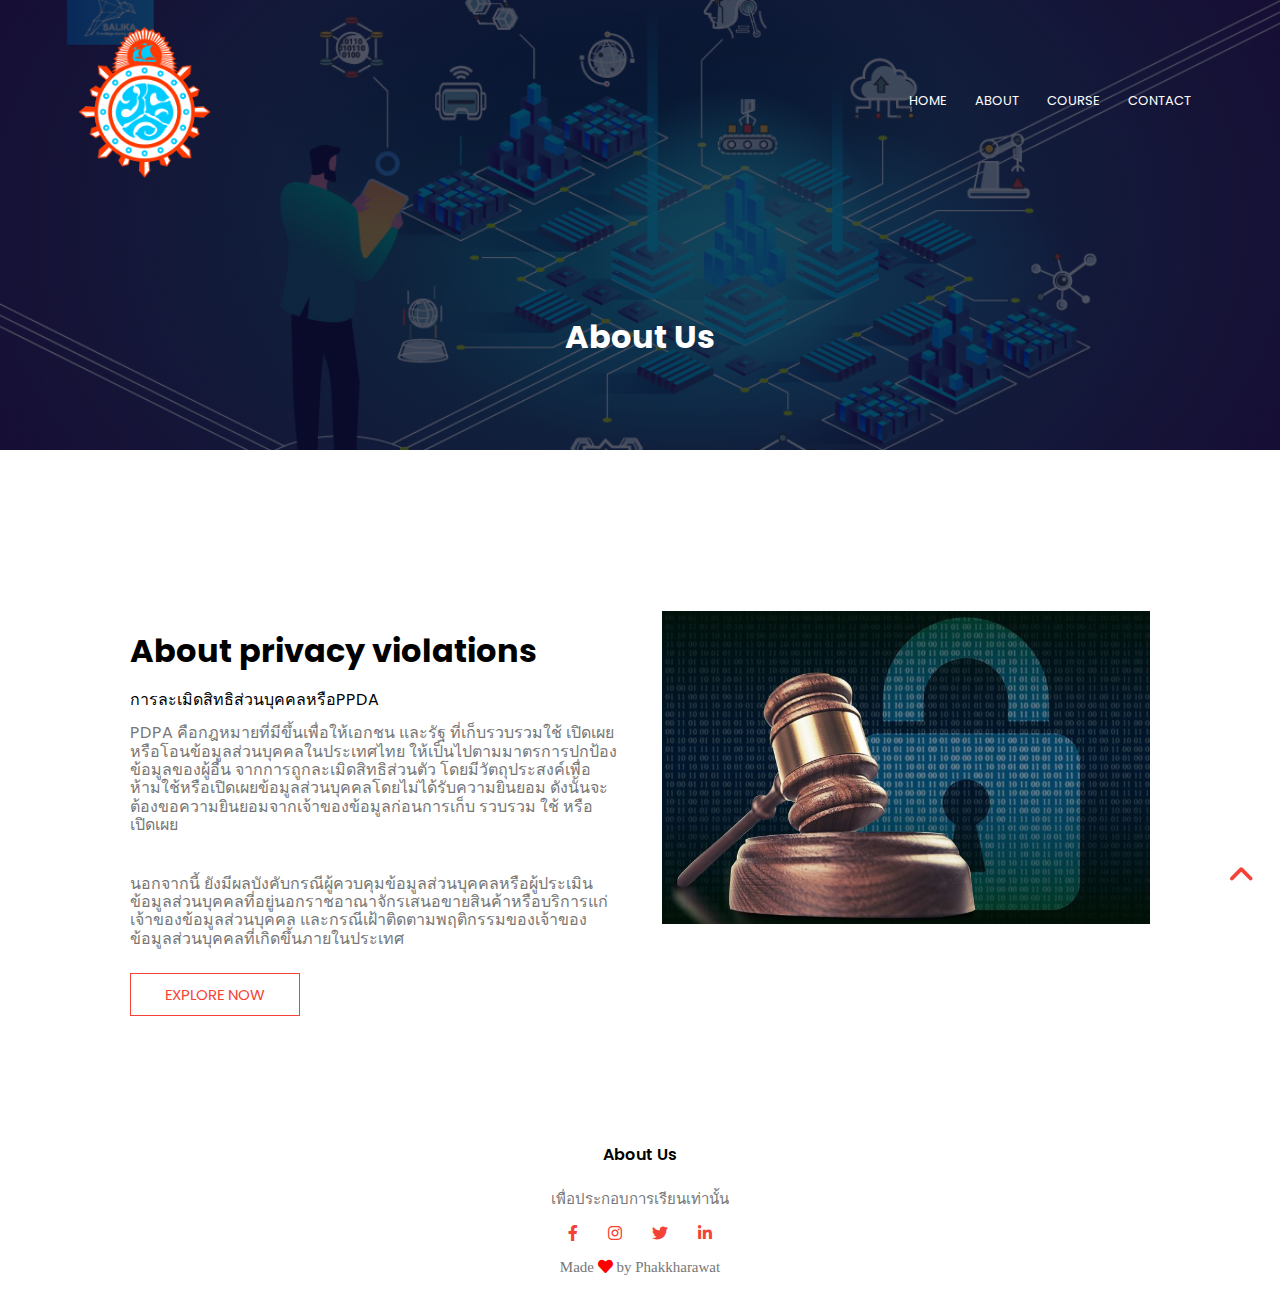
==== about.html @ 1e9be0e5 "add workkkk" ====
<!DOCTYPE html>
<html lang="en">

<head>
  <meta charset="UTF-8">
  <meta name="viewport" content="width=device-width, initial-scale=1.0">
  <link rel="stylesheet" href="css/normalize.css">
  <link rel="stylesheet" href="css/all.min.css">
  <link rel="stylesheet" href="css/main.css">
  <link rel="preconnect" href="https://fonts.googleapis.com">
  <link rel="preconnect" href="https://fonts.gstatic.com" crossorigin>
  <link href="https://fonts.googleapis.com/css2?family=Poppins:wght@400;500;600;700;800&display=swap" rel="stylesheet">
  <title>FOR UNIVERSITY</title>
</head>

<body>
  <!-- Start Header -->
  <section class="sub-header" id="home">
    <nav>
      <a href="index.html"><img src="imgs/logo cru.png" alt=""></a>
      <div class="nav-links" id="navlinks">
        <i class="fa fa-times" onclick="hideMenu()"></i>
        <ul>
          <li><a href="index.html">Home</a></li>
          <li><a href="about.html">About</a></li>
          <li><a href="course.html">Course</a></li>

          <li><a href="contact.html">Contact</a></li>
        </ul>
      </div>
      <i class="fa fa-bars" onclick="showMenu()"></i>
    </nav>
    <h1>About Us</h1>
  </section>
  <!-- End Header -->
  <!-- S About Us Contant -->
  <section class="about-us">
    <div class="row">
      <div class="about-col">
        <h1>About privacy violations</h1>
        การละเมิดสิทธิส่วนบุคคลหรือPPDA
        <p>PDPA คือกฎหมายที่มีขึ้นเพื่อให้เอกชน และรัฐ ที่เก็บรวบรวมใช้ เปิดเผย หรือโอนข้อมูลส่วนบุคคลในประเทศไทย
          ให้เป็นไปตามมาตรการปกป้องข้อมูลของผู้อื่น จากการถูกละเมิดสิทธิส่วนตัว
          โดยมีวัตถุประสงค์เพื่อห้ามใช้หรือเปิดเผยข้อมูลส่วนบุคคลโดยไม่ได้รับความยินยอม
          ดังนั้นจะต้องขอความยินยอมจากเจ้าของข้อมูลก่อนการเก็บ รวบรวม ใช้ หรือเปิดเผย</p>
        <p>นอกจากนี้
          ยังมีผลบังคับกรณีผู้ควบคุมข้อมูลส่วนบุคคลหรือผู้ประเมินข้อมูลส่วนบุคคลที่อยู่นอกราชอาณาจักรเสนอขายสินค้าหรือบริการแก่เจ้าของข้อมูลส่วนบุคคล
          และกรณีเฝ้าติดตามพฤติกรรมของเจ้าของข้อมูลส่วนบุคคลที่เกิดขึ้นภายในประเทศ</p>
        <a href="https://www.pptvhd36.com/news/%E0%B8%AA%E0%B8%B1%E0%B8%87%E0%B8%84%E0%B8%A1/173375"
          class="btn-1 red-btn">EXPLORE NOW</a>
      </div>
      <div class="about-col">
        <img src="imgs/โทษ.jpg" alt="">
      </div>
    </div>



  </section>


  <!-- E About Us Contant -->


  <!-- Start Footer -->
  <footer>
    <h4>About Us</h4>
    <p>เพื่อประกอบการเรียนเท่านั้น</p>
    <div class="icons">
      <i class="fab fa-facebook-f"></i>
      <i class="fab fa-instagram"></i>
      <i class="fab fa-twitter"></i>
      <i class="fab fa-linkedin-in"></i>
    </div>
    <p>Made <i class="fas fa-heart"></i> by Phakkharawat</p>
  </footer>
  <!-- End Footer -->
  <div class="up">
    <a href="#home">
      <i class="fas fa-angle-up"></i>
    </a>
  </div>

  <!-- Javascript -->
  <script>
    var navlinks = document.getElementById("navlinks");
    function showMenu() {
      navlinks.style.right = "0"
    }
    function hideMenu() {
      navlinks.style.right = "-200px"
    }
  </script>


</body>

</html>
---- css/main.css ----
* {
  box-sizing: border-box;
  margin: 0;
  padding: 0;
  -moz-box-sizing: border-box;
}
:root {
  --main-color: #f44336;
}
html {
  scroll-behavior: smooth;
}
::selection {
  background-color: var(--main-color);
  color: #fff;
}
body {
font-family: 'Poppins', sans-serif;
}
ul { 
  list-style: none;
}

.spechial-heading {
  width: 80%;
  margin: auto;
  text-align: center;
  padding-top: 100px;
}
.spechial-heading h1 {
  font-size: 36px;
  font-weight: 600;
}
.spechial-heading p {
  color: #777;
  font-size: 14px;
  font-weight: 300;
  line-height: 22px;
  padding: 10px;
}


/* Satrt Header */
.header {
  width: 100%;
  height: 100vh;
  background-image: url(../imgs/comcom.jpg);
  background-position: center;
  background-size: cover;
  position: relative;
}
.header::before {
  content: "";
  position: absolute;
  left: 0;
  top: 0;
  width: 100%;
  height: 100%;
  background-color: rgb(0 0 0 / 60%);
}
nav {
  display: flex;
  padding: 2% 6%;
  align-items: center;
  justify-content: space-between;
  position: relative;
}
nav .fa {
  display: none;
}

nav img {
  width: 135px;
}
.nav-links {
  flex: 1;
  text-align: right;
}
.nav-links ul li {
  display: inline-block;
  padding: 8px 12px ;
  position: relative;
  text-transform: uppercase;
}
.nav-links ul li::after {
  content: "";
  width: 0;
  height: 2px;
  background: var(--main-color);
  display: block;
  margin: 3px auto;
  transition: 0.4s;
}
.nav-links ul li:hover::after {
width: 100%;
}
.nav-links ul li a {
  color: #fff; 
  text-decoration: none;
  font-size: 13px;
}
.text-box {
  position: relative;
  width: 90%;
  top: 37%;
  left: 50%;
  transform: translate(-50%, -50%);
  color: #fff;
  text-align: center;
}
.text-box h1 {
  font-size: 61px;
}
@media (max-width: 700px) {
  .text-box h1 {
    font-size: 25px;
  }
  .text-box p {
    font-size: 12px;
  }
  .nav-links ul {
    padding: 30px;
  }
  .nav-links ul li {
    display: block;
    margin-top: 6px;
    transition: 0.4s;
  }
  .nav-links ul li::after {
    content: "";
    width: 0;
    height: 2px;
    background: #fff;
    display: block;
    margin: 5px auto;
    transition: 0.4s;
  }
  .nav-links ul li:hover {
    font-weight: bold;
    transform: translate(-5px);
    width: 100%;
  }
  .nav-links {
    position: fixed;
    background: var(--main-color);
    width: 200px;
    height: 100vh;
    top: 0;
    right:-200px;
    text-align: left;
    z-index: 2;
    transition: 1s;
  }
  nav .fa {
    display: block;
    color: #fff;
    margin: 10px;
    font-size: 22px;
    cursor: pointer;
    transition: 0.4s;
  }
  nav .fa:hover {
    color: #000;
  }
}
.text-box p {
  margin: 10px 0 40px;
  font-size: 14px;
  color: rgb(238, 238, 238);
  line-height: 1.8;
}
.btn-1 {
  display: inline-block;
  text-decoration: none;
  color: #fff;
  border: 1px solid #fff;
  padding: 12px 34px;
  font-size: 15px;
  background: transparent;
  position: relative;
  cursor: pointer;
  transition: 0.5s;
}
.btn-1:hover {
  border: 1px solid var(--main-color);
  background: var(--main-color);
  transition: 0.5s;
}
/* End Header */
 /* Start Course  */
.row {
  margin-top: 5%;
  display: flex;
  justify-content: space-between;
}
.course-col {
  flex-basis: 31%;
  background-color: #fff3f3;
  border-radius: 10px;
  margin-bottom: 5%;
  padding: 20px 12px;
  transition: 0.4s;
}
.course-col h3 {
  text-align: center;
  font-weight: 600;
  margin: 10px 0;
}
.course-col:hover {
  box-shadow: 0 0 20px 0px rgb(0, 0, 0,0.2);
}
@media (max-width: 700px) {
  .row {
    flex-direction: column;
  }
}
 /* End Course  */
 /* Start Campus  */
.capus-col {
  flex-basis: 32%;
  border-radius: 10px;
  margin-bottom: 30px;
  position: relative;
  overflow: hidden;
}
.capus-col img {
  width: 100%;
  display: block;
}
.capus-col .layer {
  height: 100%;
  width: 100%;
  position: absolute;
  top: 0;
  left: 0;
  transition: 0.4s;
}
.capus-col .layer:hover {
  background-color: rgb(226, 0, 0,0.7);
}
.capus-col .layer h3 {
  width: 100%;
  font-weight: 500;
  color: #fff;
  font-size: 26px;
  left: 50%;
  bottom: 0;
  transform: translateX(-50%);
  position: absolute;
  opacity: 0;
  transition: 0.4s;
}
.capus-col .layer:hover h3 {
bottom: 49%;
opacity: 1;
}
 /* End Campus  */
 /* Start Facilities */
.facilities-col {
  flex-basis: 31%;
  border-radius: 10px;
  margin-bottom: 5%;
  text-align: left;
}
.facilities-col img {
  width: 100%;
  border-radius: 10px;
}
.facilities-col p {
  padding: 0;
}
.facilities-col h3 {
  margin-top: 16px;
  margin-bottom: 16px;
  text-align: left;
}
 /* End Facilities */
  /* Start Testmonials  */
.testmon-col {
  flex-basis: 48%;
  border-radius: 10px;
  text-align: left;
  margin-bottom: 5%;
  background-color: #fff3f3;
  padding: 25px;
  cursor: pointer;
  display: flex;
}
.testmon-col img {
  height: 40px; 
  margin-left: 5px;
  margin-right: 30px;
  border-radius: 50%;
}
.testmon-col p {
  padding: 0;
}
.testmon-col h3 {
  margin-top: 15px;
  text-align: left;
}
.testmon-col i {
  margin-top: 15px;
  color: var(--main-color);
}
@media (max-width: 700px) {
  .testmon-col img {
    margin-left: 0;
    margin-right: 15px;
  }
}

  /* End Testmonials  */
  /* Start Call to Action */
  .cta {
    margin: 100px auto;
    width: 80%;
    background-image: linear-gradient(rgba(0,0,0,0.7),rgba(0,0,0,0.7)),
    url(../imgs/banner2.jpg);
    background-position: center;
    background-size: cover;
    border-radius: 10px;
    text-align: center;
    padding: 100px 0;
  }
  .cta h1 {
    text-transform: capitalize;
    color: #fff;
    margin-bottom: 40px;
    padding: 0;
  }
  .cta h1 span {
    color: var(--main-color);
  }

  @media (max-width: 700px) {
    .cta h1 {
      font-size: 24px;
    }
  }
  /* End Call to Action */
  /* Start Footer */
  footer {
    width: 100%;
    text-align: center;
    padding: 30px 0;
  }
  footer h4 {
    margin-top: 20px;
    margin-bottom: 25px;
    font-weight: 600;
  }
  footer p {
    color: #777;
    font-size: 15px;
  }
  .icons .fab {
    color: var(--main-color);
    margin: 0 13px;
    cursor: pointer;
    padding: 18px 0;
  }
i.fas {
    color: red;
  }
  footer p:last-child {
    font-family: cursive;
  }


  /* End Footer */
  .up {
    position: fixed;
    right: 0;
    bottom: 0;
    padding: 5px;
    margin-right: 30px;
    margin-bottom: 20px;
    width: 25px;
    height: 25px;
    text-align: center;
    transition: 0.4s;
    animation-name: up;
    animation-duration: 1s;
    animation-iteration-count: infinite;
    z-index: 2;
  }
  .up i {
    color: var(--main-color);
    font-size: 30px;
  }
  @keyframes up {
    0% {
      transform: translateY(5px);
    }
    50% {
      transform: translateY(-5px);
    }
    100% {
      transform: translatey(5px);
    }
  }

/* About us page */

  .sub-header {
    height: 50vh;
    width: 100%;
    background-image: linear-gradient(rgba(4,9,30,0.7),rgba(4,9,30,0.7)), 
    url(../imgs/comcom2.jpg);
    background-position: center;
    background-size: cover;
    text-align: center;
    color: #fff;
  }
  .sub-header h1 {
    margin-top: 110px;
  }

  .about-us {
    width: 80%;
    margin: auto;
    padding-top: 80px;
    padding-bottom: 50px;
  }
  .about-col {
    flex-basis: 48%;
    padding: 30px 2px;
  }
  .about-col img {
    width: 100%;
  }
  .about-col h1 {
    padding-top: 0;
  }
  .about-col p {
    padding: 15px 0 25px;
    color: #777;
  }
  .red-btn {
    border: 1px solid var(--main-color);
    background: transparent;
    color: var(--main-color);
  }
  .red-btn:hover {
    color: #fff;
  }

  /* blog page */

  .bolg-content {
    width: 80%;
    margin: auto;
    padding: 60px 0;
  }
  .bolg-left {
    flex-basis: 65%;
  }
  .bolg-left img {
    width: 100%;
  }
  .bolg-left h2 {
    color: #222;
    font-weight: 600;
    margin: 30px 0;
  }
  .bolg-left p {
    padding: 5px 0;
    color: #999;
    line-height: 1.4;
  }
  .bolg-right {
    flex-basis: 32%;
  }
  .bolg-right h3 {
    background: var(--main-color);
    color: #fff;
    padding: 7px 0;
    font-size: 16px;
    margin-bottom: 20px;
    text-align: center;
    font-weight: normal;
  }
  .bolg-right div {
    display: flex;
    align-items: center;
    justify-content: space-between;
    color: #555;
    padding: 8px;
  }
  .comment-box {
    border: 1px solid #ccc;
    margin: 50px 0;
    padding: 10px 20px;
  }
  .comment-box h3 {
    text-align: left;
  }
  .comment-form input,
  .comment-form textarea {
    width: 100%;
    padding: 15px;
    margin: 15px 0;
    border: none;
    outline: none;
    background: #f0f0f0;
    caret-color: var(--main-color);
  }
  .comment-form input:focus,
  .comment-form textarea:focus {
    border: 1px solid var(--main-color);
  }
  .comment-form button {
    margin: 10px 0;
  }

  @media (max-width: 700px) {
    .sub-header {
      font-size: 13px;
    }
  }

  /* Contact us page */

.location {
  width: 80%;
  margin: auto;
  padding: 80px 0;
}
.location iframe {
  width: 100%;
}
.contact-us {
  width: 80%;
  margin: auto;
}
.contact-col {
  flex-basis: 48%;
  margin-bottom: 30px;
}
.contact-col div {
  display: flex;
  align-items: center;
  margin-bottom: 40px;
}
.contact-col div i {
  font-size: 20px;
  color: var(--main-color);
  margin: 10px;
  margin-right: 21px;
  margin-top: -12px;
}
.contact-col h5 {
  font-weight: 500;
  font-size: 15px;
  color: rgb(36, 34, 34);
}

.contact-col p {
  margin-top: 11px;
  color: #777;
  font-size: 14px;
  margin-left: 3px;
}

.contact-col > form {
  margin-bottom: 70px;
  margin-top: -16px;
}
.contact-col input,
.contact-col textarea {
  width: 100%;
  padding: 15px;
  margin-bottom: 17px;
  outline: none;
  border: 1px solid #ccc;
  caret-color: var(--main-color);
}
.contact-col input:focus,
.contact-col textarea:focus {
  border: 1px solid var(--main-color);
}
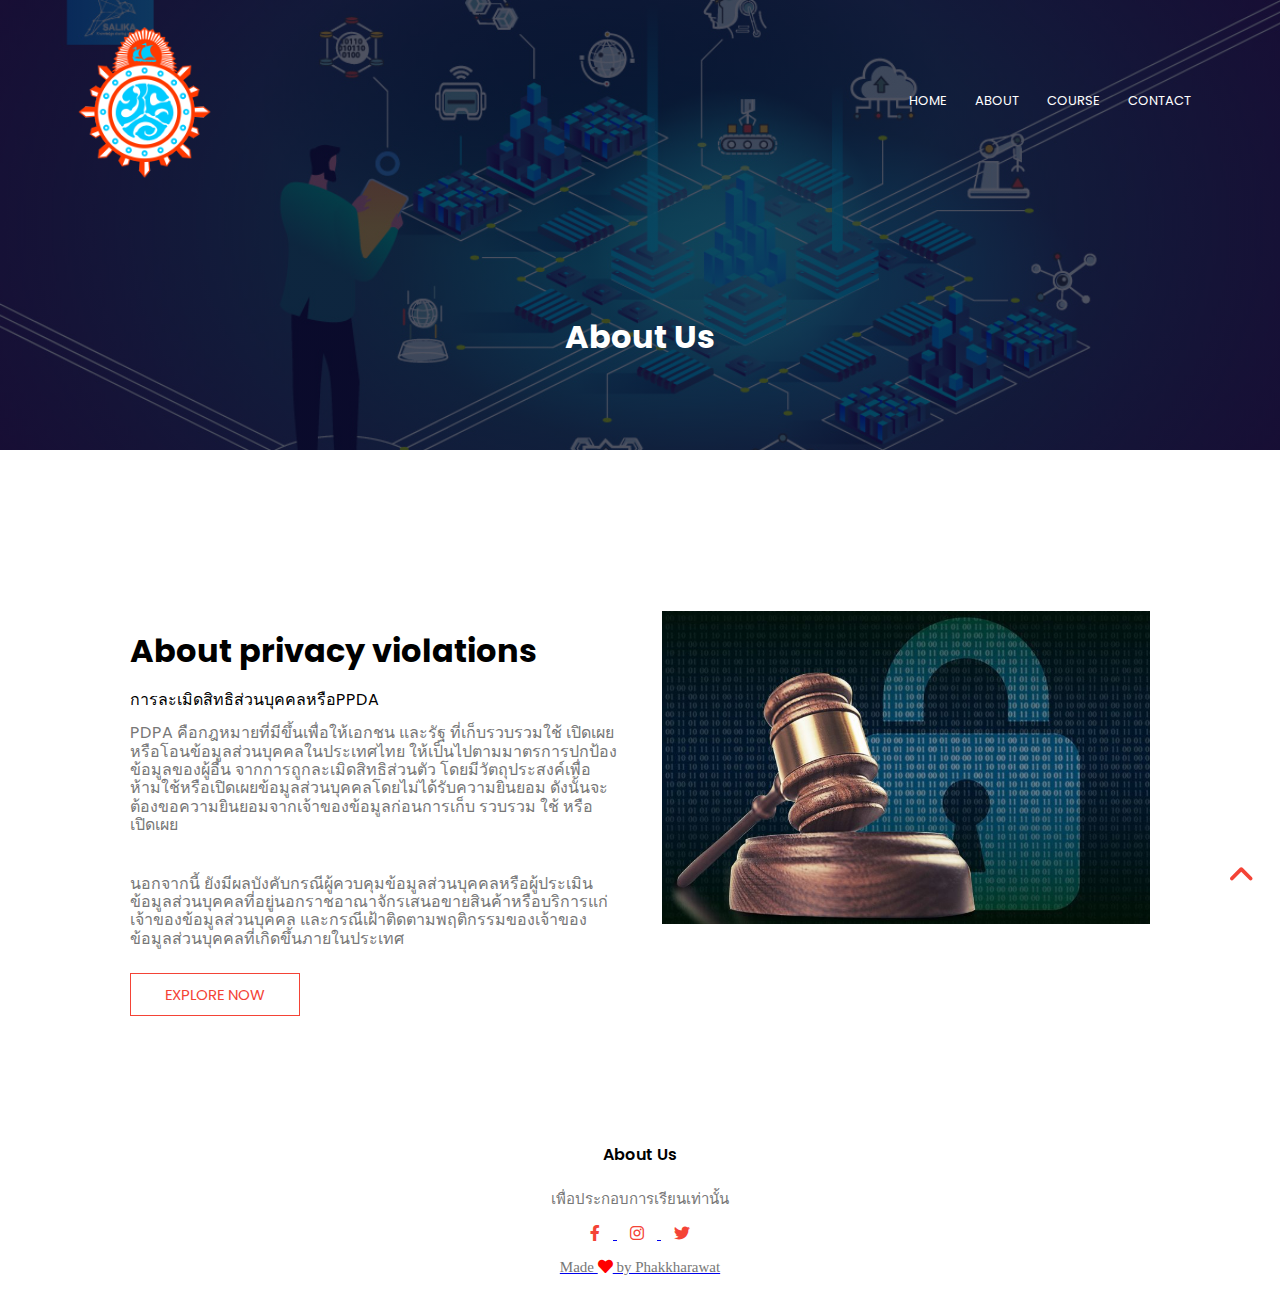
==== commit 9eed65be: "link contract" ====
--- a/about.html
+++ b/about.html
@@ -67,10 +67,9 @@
     <h4>About Us</h4>
     <p>เพื่อประกอบการเรียนเท่านั้น</p>
     <div class="icons">
-      <i class="fab fa-facebook-f"></i>
-      <i class="fab fa-instagram"></i>
-      <i class="fab fa-twitter"></i>
-      <i class="fab fa-linkedin-in"></i>
+      <a href="https://www.facebook.com/profile.php?id=100090427040262"><i class="fab fa-facebook-f"></i>
+      <a href="https://www.instagram.com/pkrw_ttr/"><i class="fab fa-instagram"></i>
+      <a href="https://twitter.com/Kinaengkub"><i class="fab fa-twitter"></i>
     </div>
     <p>Made <i class="fas fa-heart"></i> by Phakkharawat</p>
   </footer>
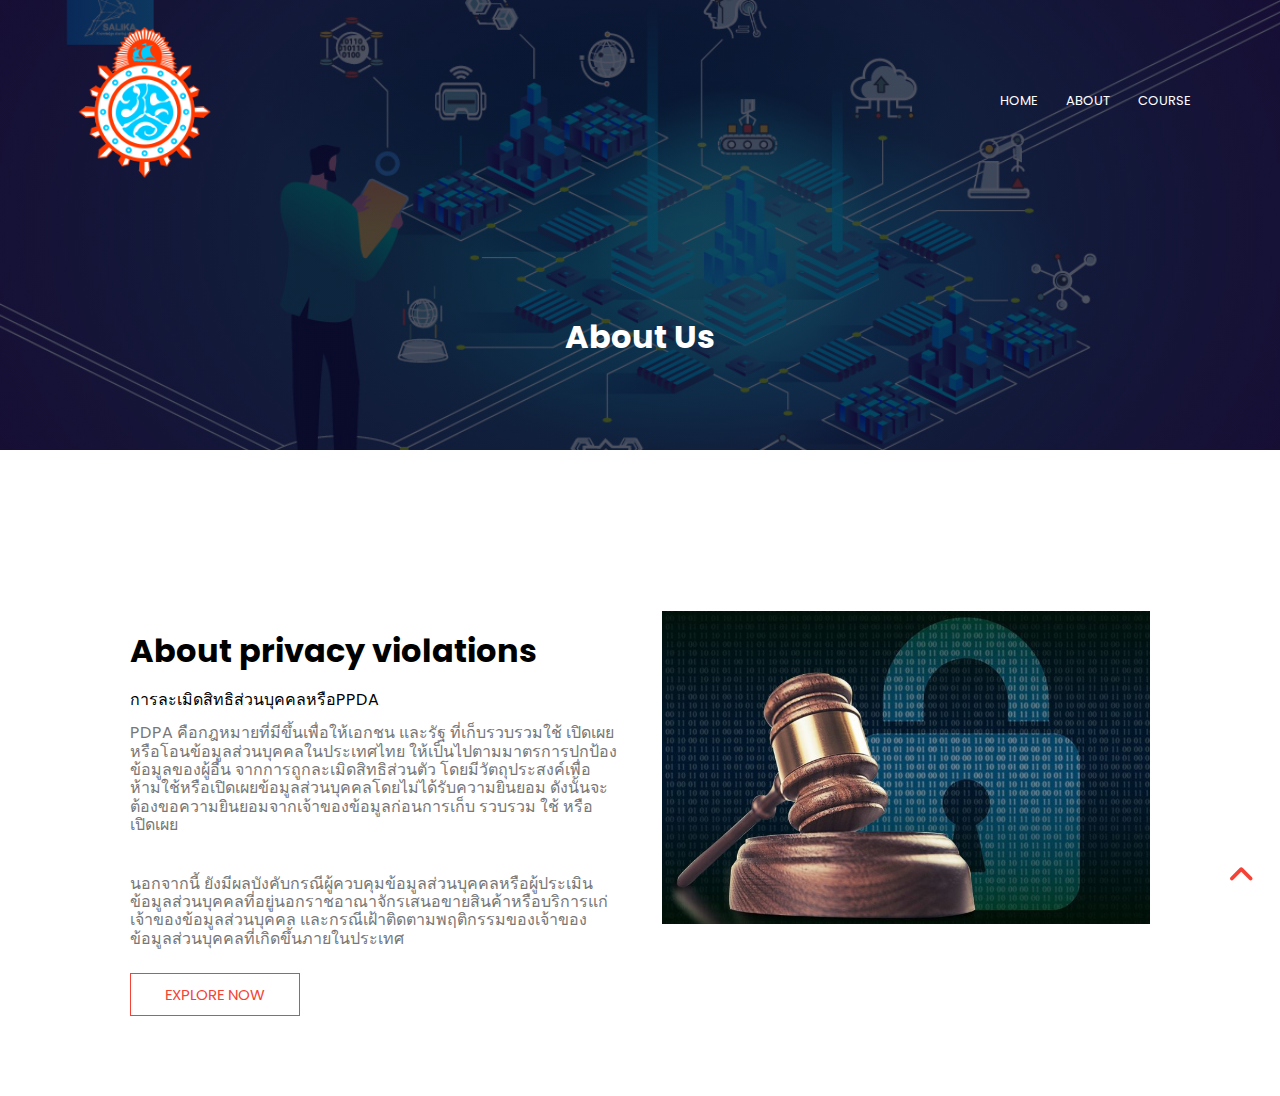
==== commit b612eeea: "krupong" ====
--- a/about.html
+++ b/about.html
@@ -10,7 +10,7 @@
   <link rel="preconnect" href="https://fonts.googleapis.com">
   <link rel="preconnect" href="https://fonts.gstatic.com" crossorigin>
   <link href="https://fonts.googleapis.com/css2?family=Poppins:wght@400;500;600;700;800&display=swap" rel="stylesheet">
-  <title>FOR UNIVERSITY</title>
+  <title>Violation Of Privacy</title>
 </head>
 
 <body>
@@ -25,7 +25,7 @@
           <li><a href="about.html">About</a></li>
           <li><a href="course.html">Course</a></li>
 
-          <li><a href="contact.html">Contact</a></li>
+          <!-----<li><a href="contact.html">Contact</a></li>------>
         </ul>
       </div>
       <i class="fa fa-bars" onclick="showMenu()"></i>
@@ -63,6 +63,7 @@
 
 
   <!-- Start Footer -->
+  <!---
   <footer>
     <h4>About Us</h4>
     <p>เพื่อประกอบการเรียนเท่านั้น</p>
@@ -73,6 +74,7 @@
     </div>
     <p>Made <i class="fas fa-heart"></i> by Phakkharawat</p>
   </footer>
+  ---->
   <!-- End Footer -->
   <div class="up">
     <a href="#home">
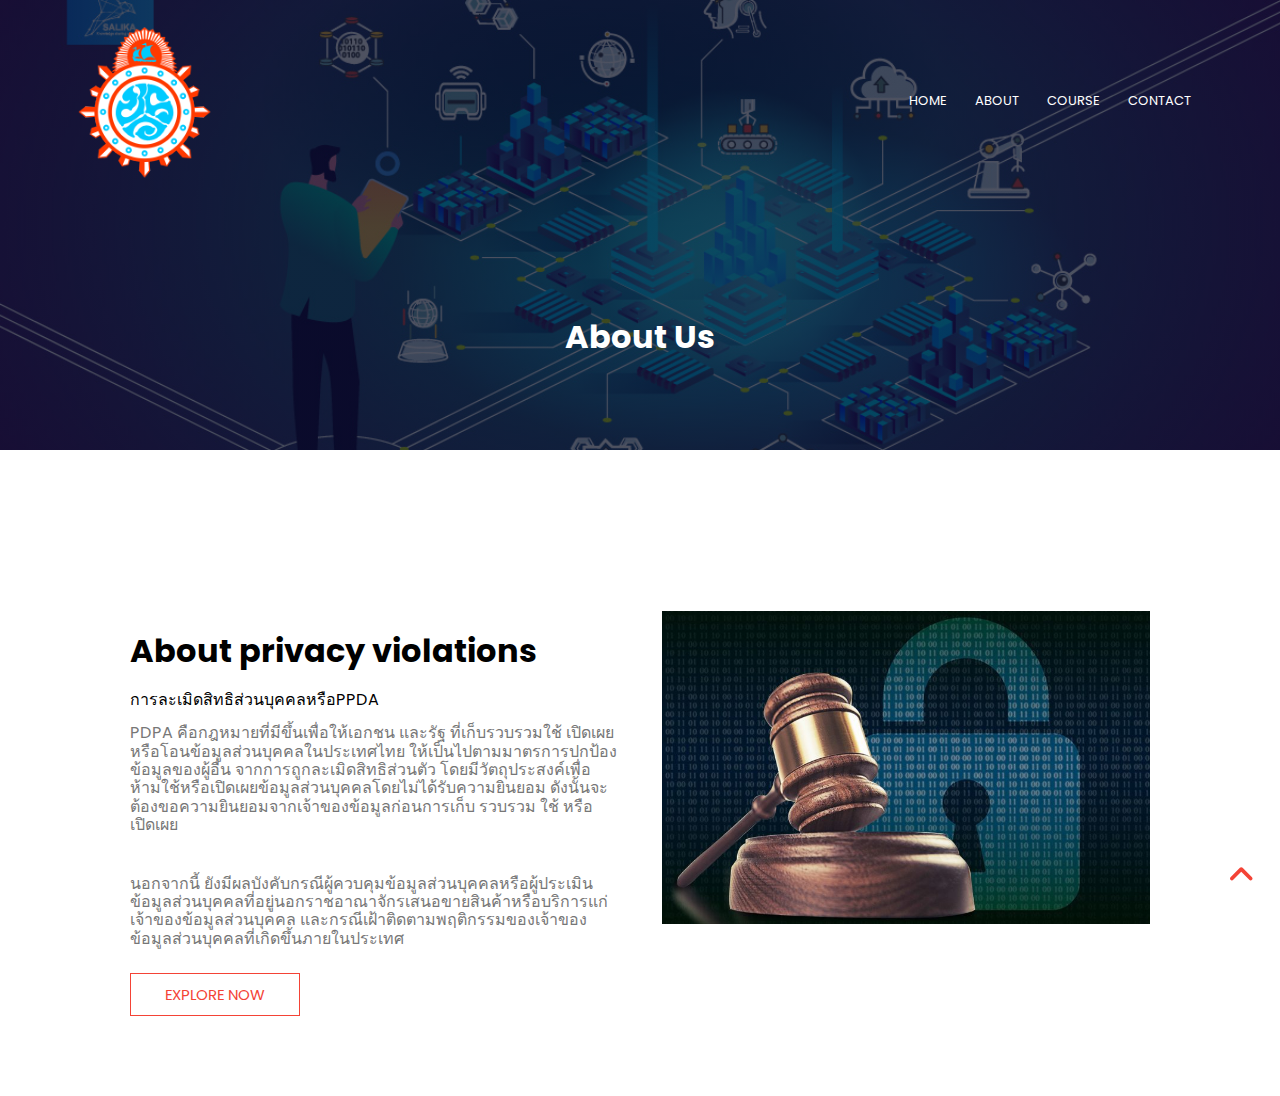
==== commit 785fbec8: "dl comment" ====
--- a/about.html
+++ b/about.html
@@ -25,7 +25,7 @@
           <li><a href="about.html">About</a></li>
           <li><a href="course.html">Course</a></li>
 
-          <!-----<li><a href="contact.html">Contact</a></li>------>
+          <li><a href="contact.html">Contact</a></li>
         </ul>
       </div>
       <i class="fa fa-bars" onclick="showMenu()"></i>
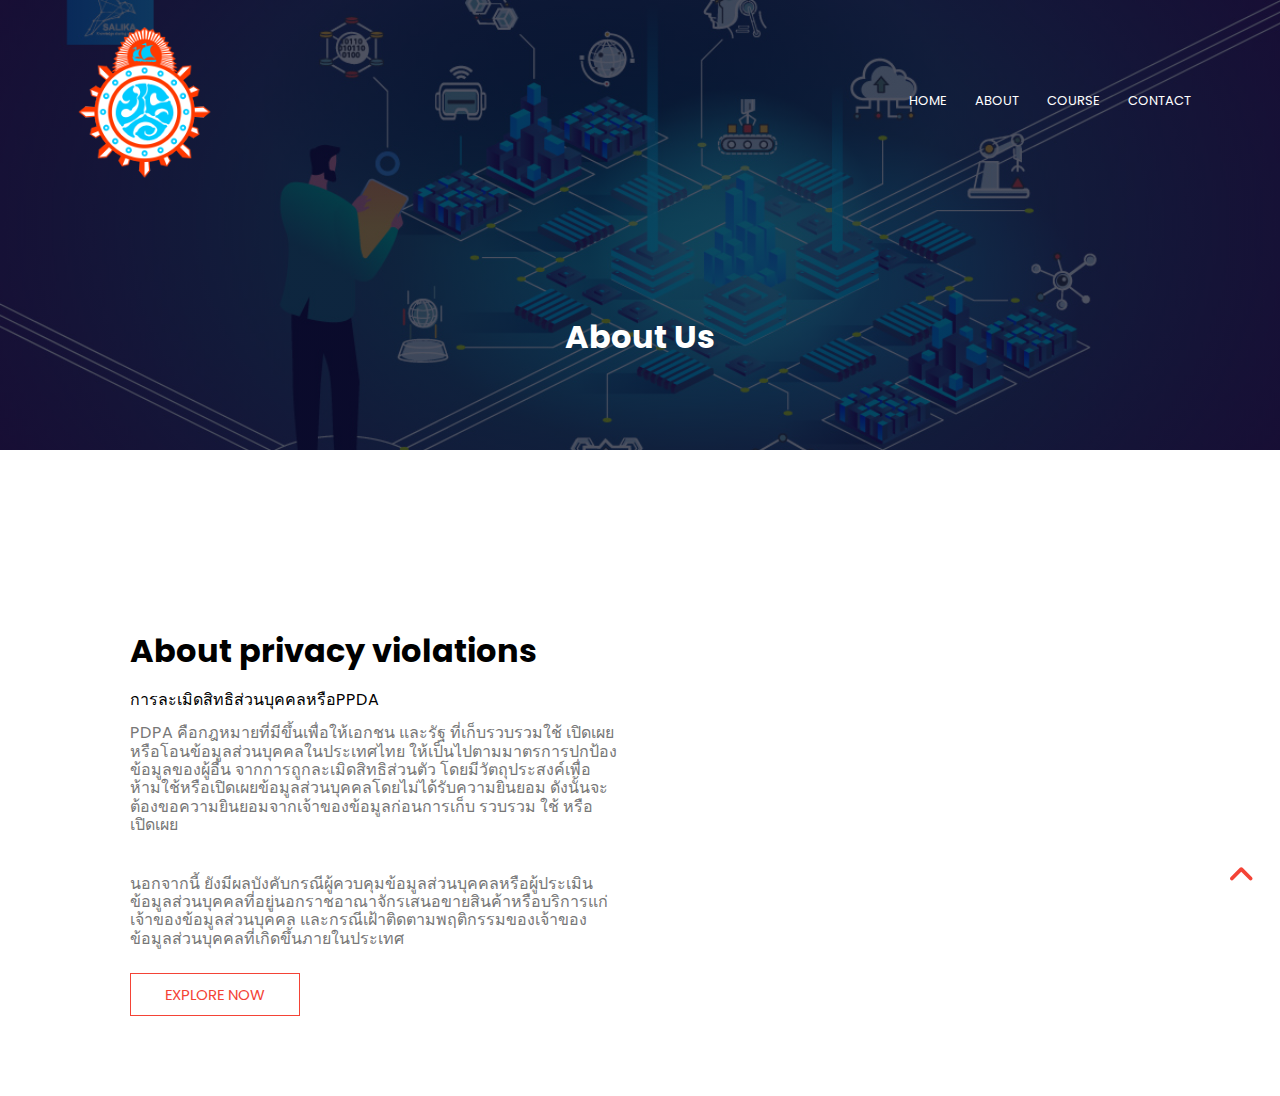
==== commit cdc273cd: "add video" ====
--- a/about.html
+++ b/about.html
@@ -11,6 +11,7 @@
   <link rel="preconnect" href="https://fonts.gstatic.com" crossorigin>
   <link href="https://fonts.googleapis.com/css2?family=Poppins:wght@400;500;600;700;800&display=swap" rel="stylesheet">
   <title>Violation Of Privacy</title>
+
 </head>
 
 <body>
@@ -49,8 +50,9 @@
         <a href="https://www.pptvhd36.com/news/%E0%B8%AA%E0%B8%B1%E0%B8%87%E0%B8%84%E0%B8%A1/173375"
           class="btn-1 red-btn">EXPLORE NOW</a>
       </div>
-      <div class="about-col">
-        <img src="imgs/โทษ.jpg" alt="">
+      
+       <div class="about-col">
+        <video src="Video.mp4"position =0 max-heingt="0"></video>
       </div>
     </div>
 
